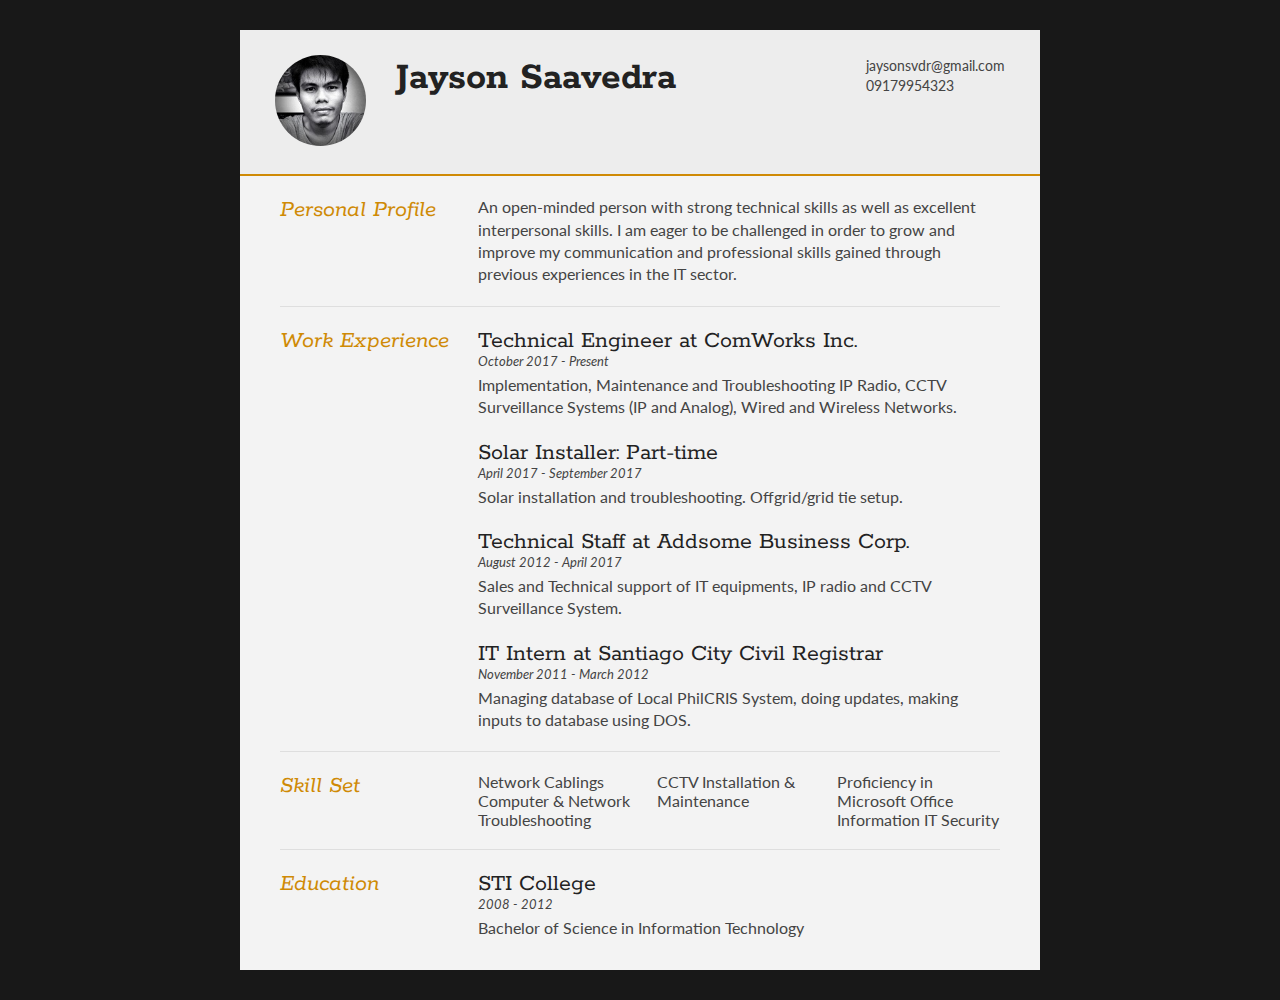
==== index.html @ 4320a198 "Update index.html" ====
<!DOCTYPE html>
<html>
<head>
<title>Jayson Saavedra - Curriculum Vitae</title>

<meta name="viewport" content="width=device-width"/>
<meta name="description" content="The Curriculum Vitae of Jayson Saavedra."/>
<meta charset="UTF-8"> 

<link type="text/css" rel="stylesheet" href="style.css">
<link href='http://fonts.googleapis.com/css?family=Rokkitt:400,700|Lato:400,300' rel='stylesheet' type='text/css'>

<!--[if lt IE 9]>
<script src="//html5shiv.googlecode.com/svn/trunk/html5.js"></script>
<![endif]-->
</head>
<body id="top">
<div id="cv" class="instaFade">
	<div class="mainDetails">
		<div id="headshot" class="quickFade">
			<img src="headshot.jpg" alt="Jayson Saavedra" />
		</div>
		
		<div id="name">
			<h1 class="quickFade delayTwo">Jayson Saavedra</h1>
		</div>
		
		<div id="contactDetails" class="quickFade delayFour">
			<ul>
				<li><a href="mailto:jaysonsvdr@gmail.com" target="_blank">jaysonsvdr@gmail.com</a></li>
				<li>09179954323</li>
			</ul>
		</div>
		<div class="clear"></div>
	</div>
	
	<div id="mainArea" class="quickFade delayFive">
		<section>
			<article>
				<div class="sectionTitle">
					<h1>Personal Profile</h1>
				</div>
				
				<div class="sectionContent">
					<p>An open-minded person with strong technical skills as well as excellent interpersonal skills. I am eager to be challenged in order to grow and improve my communication and professional skills gained through previous experiences in the IT sector.</p>
				</div>
			</article>
			<div class="clear"></div>
		</section>
		
		
		<section>
			<div class="sectionTitle">
				<h1>Work Experience</h1>
			</div>
			
			<div class="sectionContent">
				<article>
					<h2>Technical Engineer at ComWorks Inc.</h2>
					<p class="subDetails">October 2017 - Present</p>
					<p>Implementation, Maintenance and Troubleshooting IP Radio, CCTV Surveillance Systems (IP and
Analog), Wired and Wireless Networks.</p>
				</article>
				
				<article>
					<h2>Solar Installer: Part-time</h2>
					<p class="subDetails">April 2017 - September 2017</p>
					<p>Solar installation and troubleshooting. Offgrid/grid tie setup.</p>
				</article>
				
				<article>
					<h2>Technical Staff at Addsome Business Corp.</h2>
					<p class="subDetails">August 2012 - April 2017</p>
					<p>Sales and Technical support of IT equipments, IP radio and CCTV Surveillance System.</p>
				</article>
				
				<article>
					<h2>IT Intern at Santiago City Civil Registrar</h2>
					<p class="subDetails">November 2011 - March 2012</p>
					<p>Managing database of Local PhilCRIS System, doing updates, making inputs to database using DOS.</p>
				</article>
			</div>
			<div class="clear"></div>
		</section>
		
		
		<section>
			<div class="sectionTitle">
				<h1>Skill Set</h1>
			</div>
			
			<div class="sectionContent">
				<ul class="keySkills">
					<li>Network Cablings</li>
					<li>Computer & Network Troubleshooting</li>
					<li>CCTV Installation & Maintenance</li>
					<li>Proficiency in Microsoft Office</li>
					<li>Information IT Security</li>
				</ul>
			</div>
			<div class="clear"></div>
		</section>
		
		
		<section>
			<div class="sectionTitle">
				<h1>Education</h1>
			</div>
			
			<div class="sectionContent">
				<article>
					<h2>STI College</h2>
					<p class="subDetails">2008 - 2012</p>
					<h3><p>Bachelor of Science in Information Technology</p></h3>
				</article>
			</div>
			<div class="clear"></div>
		</section>
		
	</div>
</div>
<script type="text/javascript">
var gaJsHost = (("https:" == document.location.protocol) ? "https://ssl." : "http://www.");
document.write(unescape("%3Cscript src='" + gaJsHost + "google-analytics.com/ga.js' type='text/javascript'%3E%3C/script%3E"));
</script>
<script type="text/javascript">
var pageTracker = _gat._getTracker("UA-3753241-1");
pageTracker._initData();
pageTracker._trackPageview();
</script>
</body>
</html>
---- style.css ----
html,body,div,span,object,iframe,h1,h2,h3,h4,h5,h6,p,blockquote,pre,abbr,address,cite,code,del,dfn,em,img,ins,kbd,q,samp,small,strong,sub,sup,var,b,i,dl,dt,dd,ol,ul,li,fieldset,form,label,legend,table,caption,tbody,tfoot,thead,tr,th,td,article,aside,canvas,details,figcaption,figure,footer,header,hgroup,menu,nav,section,summary,time,mark,audio,video {
border:0;
font:inherit;
font-size:100%;
margin:0;
padding:0;
vertical-align:baseline;
}

article,aside,details,figcaption,figure,footer,header,hgroup,menu,nav,section {
display:block;
}

html, body {background: #181818; font-family: 'Lato', helvetica, arial, sans-serif; font-size: 16px; color: #222;}

.clear {clear: both;}

p {
	font-size: 1em;
	line-height: 1.4em;
	margin-bottom: 20px;
	color: #444;
}

#cv {
	width: 90%;
	max-width: 800px;
	background: #f3f3f3;
	margin: 30px auto;
}

.mainDetails {
	padding: 25px 35px;
	border-bottom: 2px solid #cf8a05;
	background: #ededed;
}

#name h1 {
	font-size: 2.5em;
	font-weight: 700;
	font-family: 'Rokkitt', Helvetica, Arial, sans-serif;
	margin-bottom: -6px;
}

#name h2 {
	font-size: 2em;
	margin-left: 2px;
	font-family: 'Rokkitt', Helvetica, Arial, sans-serif;
}

#mainArea {
	padding: 0 40px;
}

#headshot {
	width: 12.5%;
	float: left;
	margin-right: 30px;
}

#headshot img {
	width: 100%;
	height: auto;
	-webkit-border-radius: 50px;
	border-radius: 50px;
}

#name {
	float: left;
}

#contactDetails {
	float: right;
}

#contactDetails ul {
	list-style-type: none;
	font-size: 0.9em;
	margin-top: 2px;
}

#contactDetails ul li {
	margin-bottom: 3px;
	color: #444;
}

#contactDetails ul li a, a[href^=tel] {
	color: #444; 
	text-decoration: none;
	-webkit-transition: all .3s ease-in;
	-moz-transition: all .3s ease-in;
	-o-transition: all .3s ease-in;
	-ms-transition: all .3s ease-in;
	transition: all .3s ease-in;
}

#contactDetails ul li a:hover { 
	color: #cf8a05;
}


section {
	border-top: 1px solid #dedede;
	padding: 20px 0 0;
}

section:first-child {
	border-top: 0;
}

section:last-child {
	padding: 20px 0 10px;
}

.sectionTitle {
	float: left;
	width: 25%;
}

.sectionContent {
	float: right;
	width: 72.5%;
}

.sectionTitle h1 {
	font-family: 'Rokkitt', Helvetica, Arial, sans-serif;
	font-style: italic;
	font-size: 1.5em;
	color: #cf8a05;
}

.sectionContent h2 {
	font-family: 'Rokkitt', Helvetica, Arial, sans-serif;
	font-size: 1.5em;
	margin-bottom: -2px;
}

.subDetails {
	font-size: 0.8em;
	font-style: italic;
	margin-bottom: 3px;
}

.keySkills {
	list-style-type: none;
	-moz-column-count:3;
	-webkit-column-count:3;
	column-count:3;
	margin-bottom: 20px;
	font-size: 1em;
	color: #444;
}

.keySkills ul li {
	margin-bottom: 3px;
}

@media all and (min-width: 602px) and (max-width: 800px) {
	#headshot {
		display: none;
	}
	
	.keySkills {
	-moz-column-count:2;
	-webkit-column-count:2;
	column-count:2;
	}
}

@media all and (max-width: 601px) {
	#cv {
		width: 95%;
		margin: 10px auto;
		min-width: 280px;
	}
	
	#headshot {
		display: none;
	}
	
	#name, #contactDetails {
		float: none;
		width: 100%;
		text-align: center;
	}
	
	.sectionTitle, .sectionContent {
		float: none;
		width: 100%;
	}
	
	.sectionTitle {
		margin-left: -2px;
		font-size: 1.25em;
	}
	
	.keySkills {
		-moz-column-count:2;
		-webkit-column-count:2;
		column-count:2;
	}
}

@media all and (max-width: 480px) {
	.mainDetails {
		padding: 15px 15px;
	}
	
	section {
		padding: 15px 0 0;
	}
	
	#mainArea {
		padding: 0 25px;
	}

	
	.keySkills {
	-moz-column-count:1;
	-webkit-column-count:1;
	column-count:1;
	}
	
	#name h1 {
		line-height: .8em;
		margin-bottom: 4px;
	}
}

@media print {
    #cv {
        width: 100%;
    }
}

@-webkit-keyframes reset {
	0% {
		opacity: 0;
	}
	100% {
		opacity: 0;
	}
}

@-webkit-keyframes fade-in {
	0% {
		opacity: 0;
	}
	40% {
		opacity: 0;
	}
	100% {
		opacity: 1;
	}
}

@-moz-keyframes reset {
	0% {
		opacity: 0;
	}
	100% {
		opacity: 0;
	}
}

@-moz-keyframes fade-in {
	0% {
		opacity: 0;
	}
	40% {
		opacity: 0;
	}
	100% {
		opacity: 1;
	}
}

@keyframes reset {
	0% {
		opacity: 0;
	}
	100% {
		opacity: 0;
	}
}

@keyframes fade-in {
	0% {
		opacity: 0;
	}
	40% {
		opacity: 0;
	}
	100% {
		opacity: 1;
	}
}

.instaFade {
    -webkit-animation-name: reset, fade-in;
    -webkit-animation-duration: 1.5s;
    -webkit-animation-timing-function: ease-in;
	
	-moz-animation-name: reset, fade-in;
    -moz-animation-duration: 1.5s;
    -moz-animation-timing-function: ease-in;
	
	animation-name: reset, fade-in;
    animation-duration: 1.5s;
    animation-timing-function: ease-in;
}

.quickFade {
    -webkit-animation-name: reset, fade-in;
    -webkit-animation-duration: 2.5s;
    -webkit-animation-timing-function: ease-in;
	
	-moz-animation-name: reset, fade-in;
    -moz-animation-duration: 2.5s;
    -moz-animation-timing-function: ease-in;
	
	animation-name: reset, fade-in;
    animation-duration: 2.5s;
    animation-timing-function: ease-in;
}
 
.delayOne {
	-webkit-animation-delay: 0, .5s;
	-moz-animation-delay: 0, .5s;
	animation-delay: 0, .5s;
}

.delayTwo {
	-webkit-animation-delay: 0, 1s;
	-moz-animation-delay: 0, 1s;
	animation-delay: 0, 1s;
}

.delayThree {
	-webkit-animation-delay: 0, 1.5s;
	-moz-animation-delay: 0, 1.5s;
	animation-delay: 0, 1.5s;
}

.delayFour {
	-webkit-animation-delay: 0, 2s;
	-moz-animation-delay: 0, 2s;
	animation-delay: 0, 2s;
}

.delayFive {
	-webkit-animation-delay: 0, 2.5s;
	-moz-animation-delay: 0, 2.5s;
	animation-delay: 0, 2.5s;
}
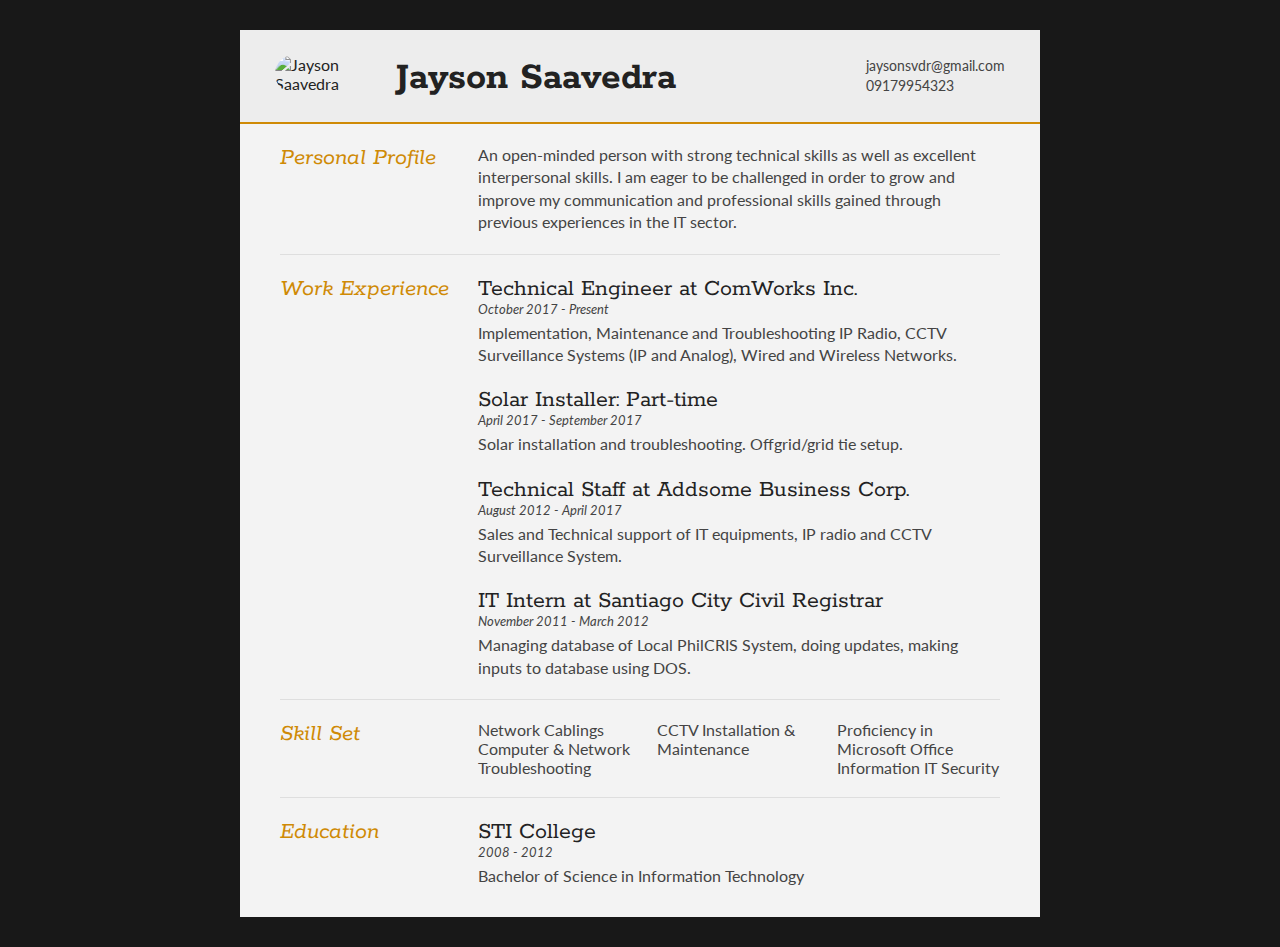
==== commit e7cddd79: "Update index.html" ====
--- a/index.html
+++ b/index.html
@@ -18,7 +18,7 @@
 <div id="cv" class="instaFade">
 	<div class="mainDetails">
 		<div id="headshot" class="quickFade">
-			<img src="headshot.jpg" alt="Jayson Saavedra" />
+			<img src="https://hris.comworks-inc.com/admin/images/1x1/SAAVEDRAJAYSON.jpg" alt="Jayson Saavedra" />
 		</div>
 		
 		<div id="name">
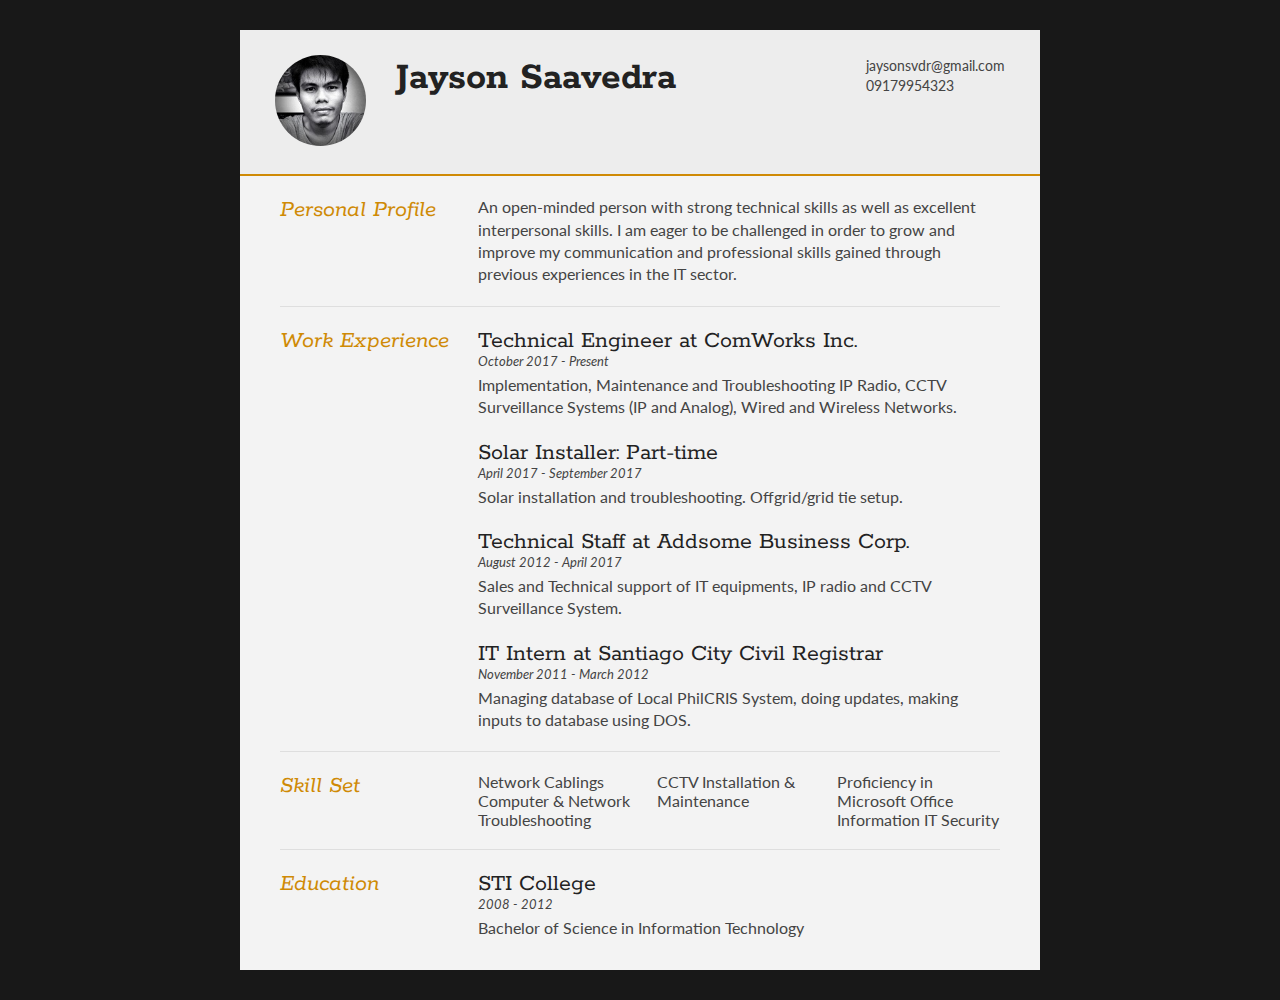
==== commit 55ec127d: "Update index.html" ====
--- a/index.html
+++ b/index.html
@@ -18,7 +18,7 @@
 <div id="cv" class="instaFade">
 	<div class="mainDetails">
 		<div id="headshot" class="quickFade">
-			<img src="https://hris.comworks-inc.com/admin/images/1x1/SAAVEDRAJAYSON.jpg" alt="Jayson Saavedra" />
+			<img src="headshot.jpg" alt="Jayson Saavedra" />
 		</div>
 		
 		<div id="name">
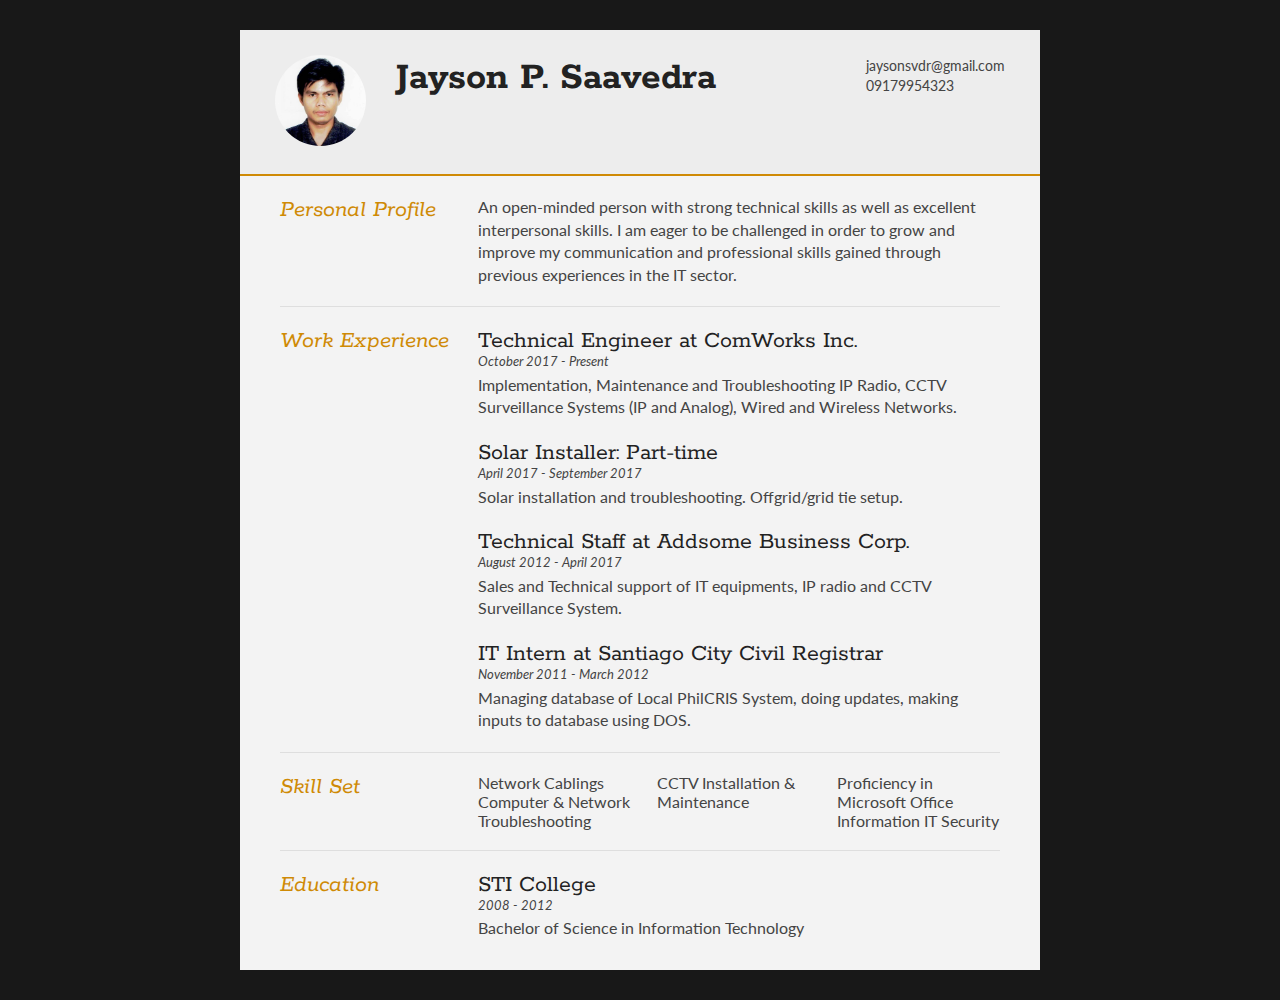
==== commit f9182a3d: "Update index.html" ====
--- a/index.html
+++ b/index.html
@@ -1,7 +1,7 @@
 <!DOCTYPE html>
 <html>
 <head>
-<title>Jayson Saavedra - Curriculum Vitae</title>
+<title>Jayson P. Saavedra - Curriculum Vitae</title>
 
 <meta name="viewport" content="width=device-width"/>
 <meta name="description" content="The Curriculum Vitae of Jayson Saavedra."/>
@@ -22,7 +22,7 @@
 		</div>
 		
 		<div id="name">
-			<h1 class="quickFade delayTwo">Jayson Saavedra</h1>
+			<h1 class="quickFade delayTwo">Jayson P. Saavedra</h1>
 		</div>
 		
 		<div id="contactDetails" class="quickFade delayFour">
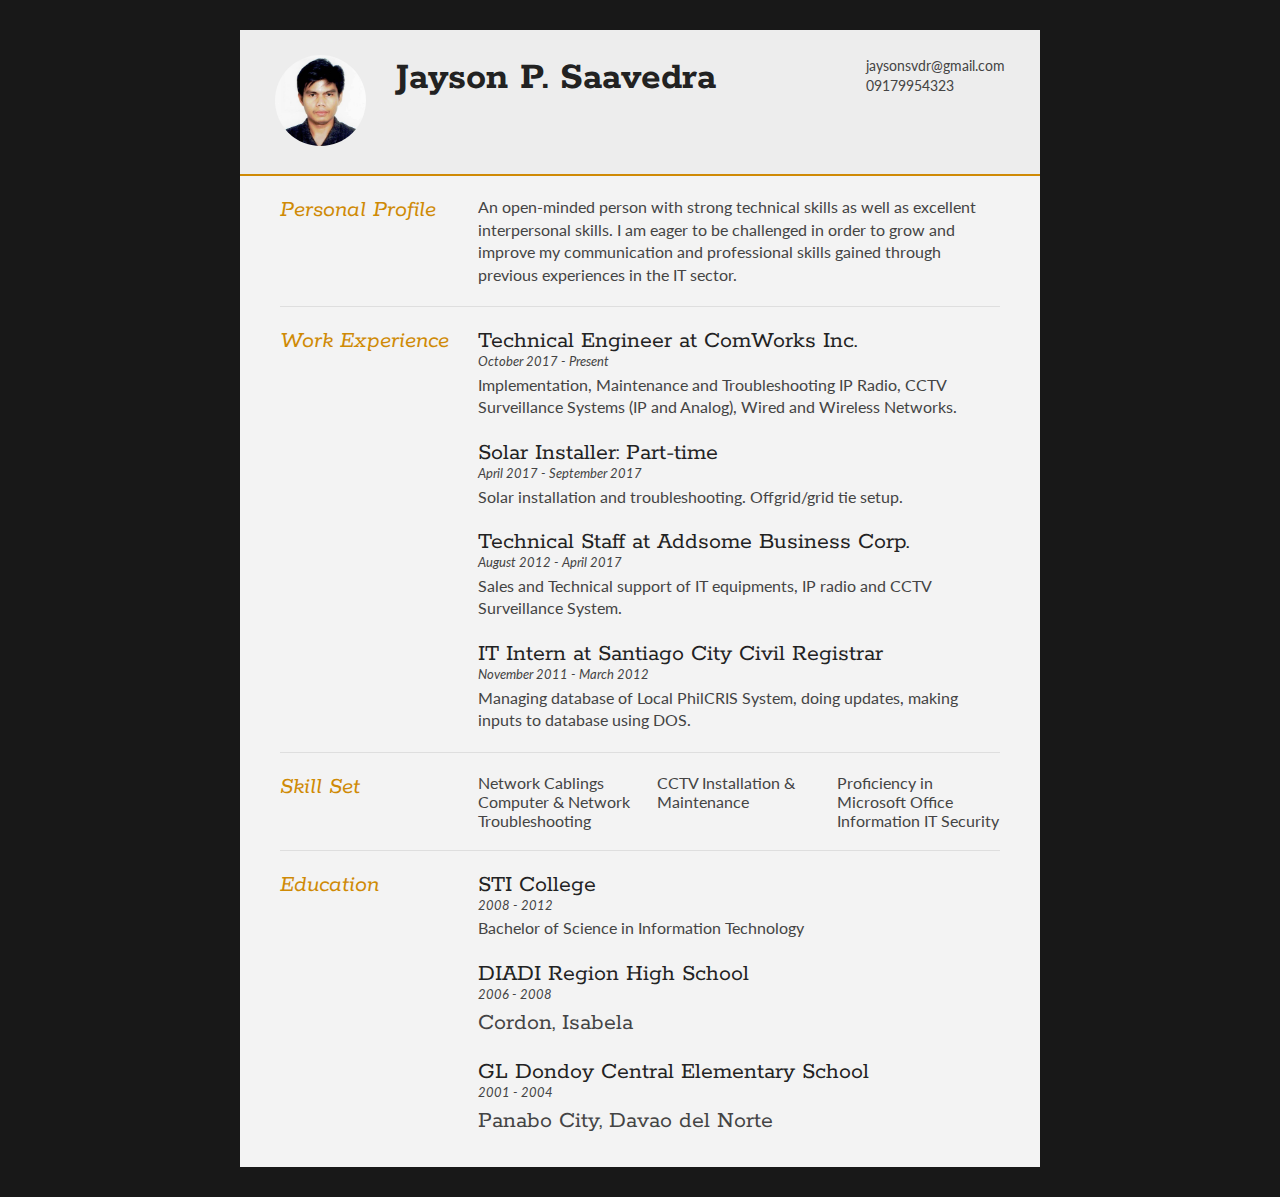
==== commit d62fabb2: "Update index.html" ====
--- a/index.html
+++ b/index.html
@@ -115,6 +115,22 @@
 				</article>
 			</div>
 			<div class="clear"></div>
+			<div class="sectionContent">
+				<article>
+					<h2>DIADI Region High School</h2>
+					<p class="subDetails">2006 - 2008</p>
+					<h2><p>Cordon, Isabela</p></h2>
+				</article>
+			</div>
+			<div class="clear"></div>
+			<div class="sectionContent">
+				<article>
+					<h2>GL Dondoy Central Elementary School</h2>
+					<p class="subDetails">2001 - 2004</p>
+					<h2><p>Panabo City, Davao del Norte</p></h2>
+				</article>
+			</div>
+			<div class="clear"></div>
 		</section>
 		
 	</div>
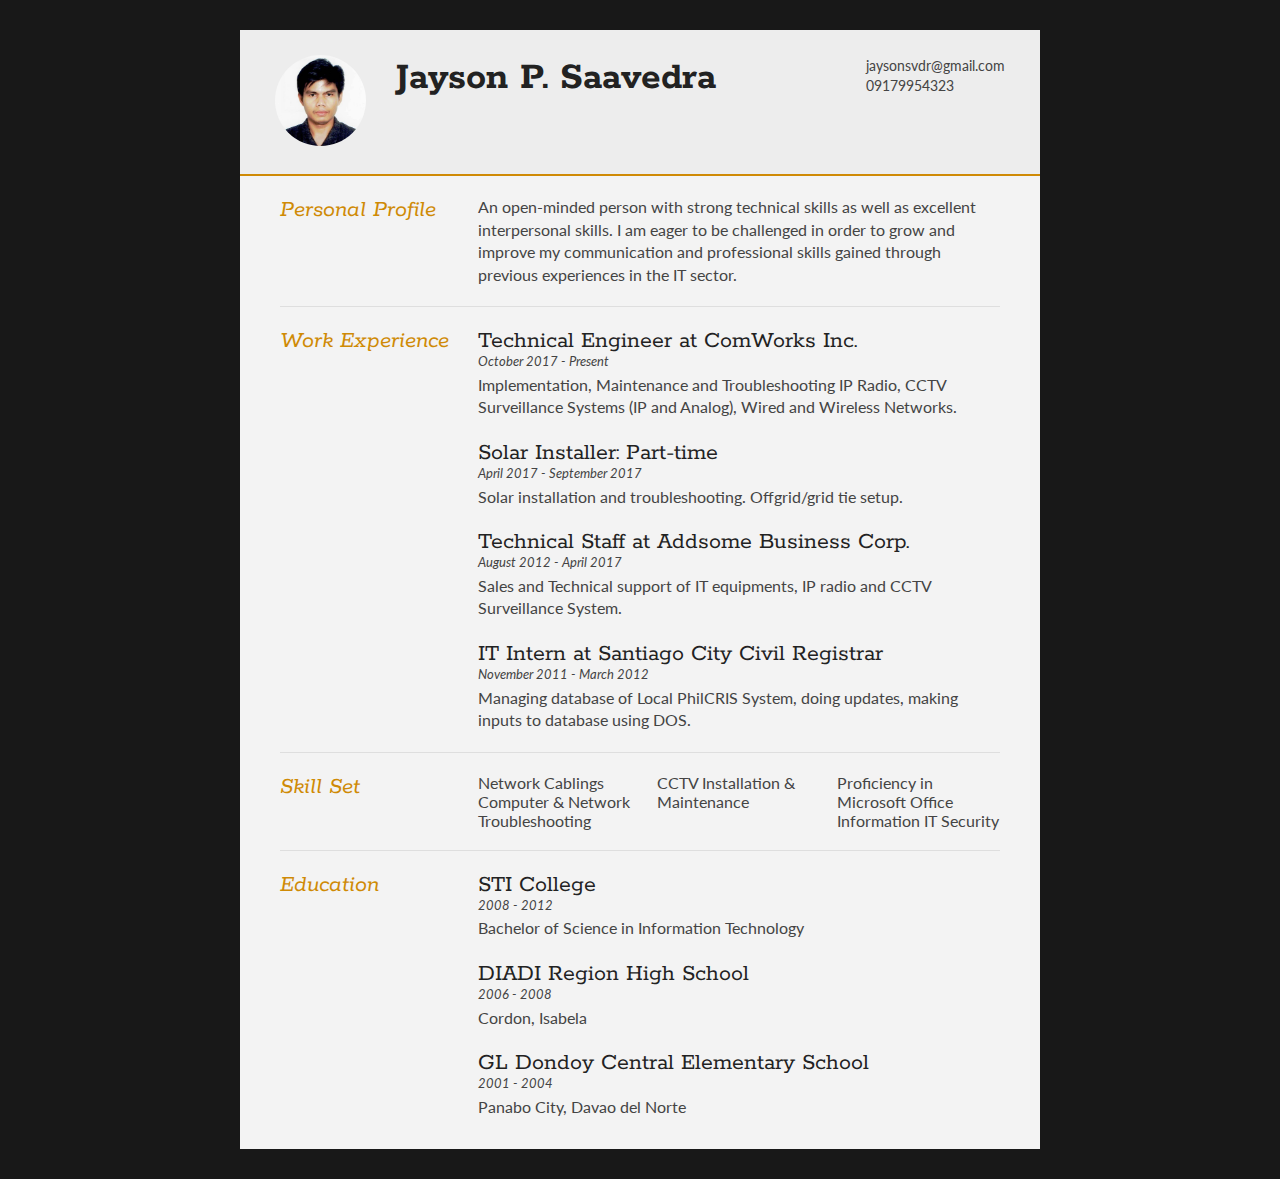
==== commit 10232375: "Update index.html" ====
--- a/index.html
+++ b/index.html
@@ -119,7 +119,7 @@
 				<article>
 					<h2>DIADI Region High School</h2>
 					<p class="subDetails">2006 - 2008</p>
-					<h2><p>Cordon, Isabela</p></h2>
+					<h5><p>Cordon, Isabela</p></h5>
 				</article>
 			</div>
 			<div class="clear"></div>
@@ -127,7 +127,7 @@
 				<article>
 					<h2>GL Dondoy Central Elementary School</h2>
 					<p class="subDetails">2001 - 2004</p>
-					<h2><p>Panabo City, Davao del Norte</p></h2>
+					<h5><p>Panabo City, Davao del Norte</p></h5>
 				</article>
 			</div>
 			<div class="clear"></div>
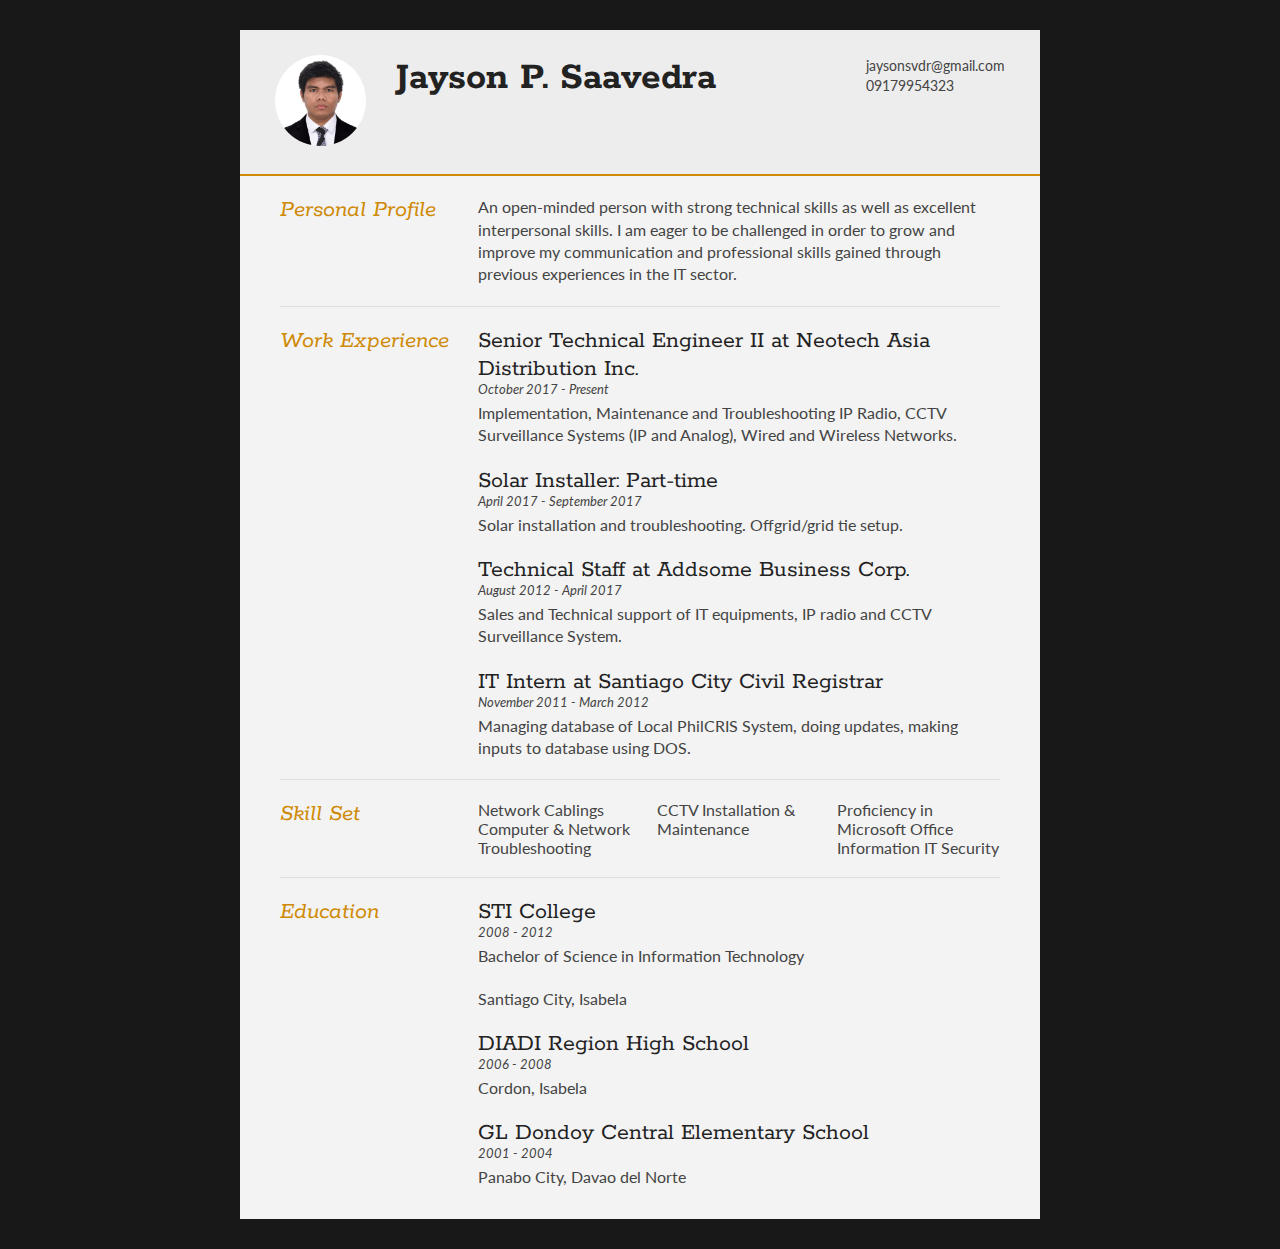
==== commit 43d1249e: "Update index.html" ====
--- a/index.html
+++ b/index.html
@@ -56,7 +56,7 @@
 			
 			<div class="sectionContent">
 				<article>
-					<h2>Technical Engineer at ComWorks Inc.</h2>
+					<h2>Senior Technical Engineer II at Neotech Asia Distribution Inc.</h2>
 					<p class="subDetails">October 2017 - Present</p>
 					<p>Implementation, Maintenance and Troubleshooting IP Radio, CCTV Surveillance Systems (IP and
 Analog), Wired and Wireless Networks.</p>
@@ -112,6 +112,7 @@
 					<h2>STI College</h2>
 					<p class="subDetails">2008 - 2012</p>
 					<h3><p>Bachelor of Science in Information Technology</p></h3>
+					<h5><p>Santiago City, Isabela</p></h5>
 				</article>
 			</div>
 			<div class="clear"></div>
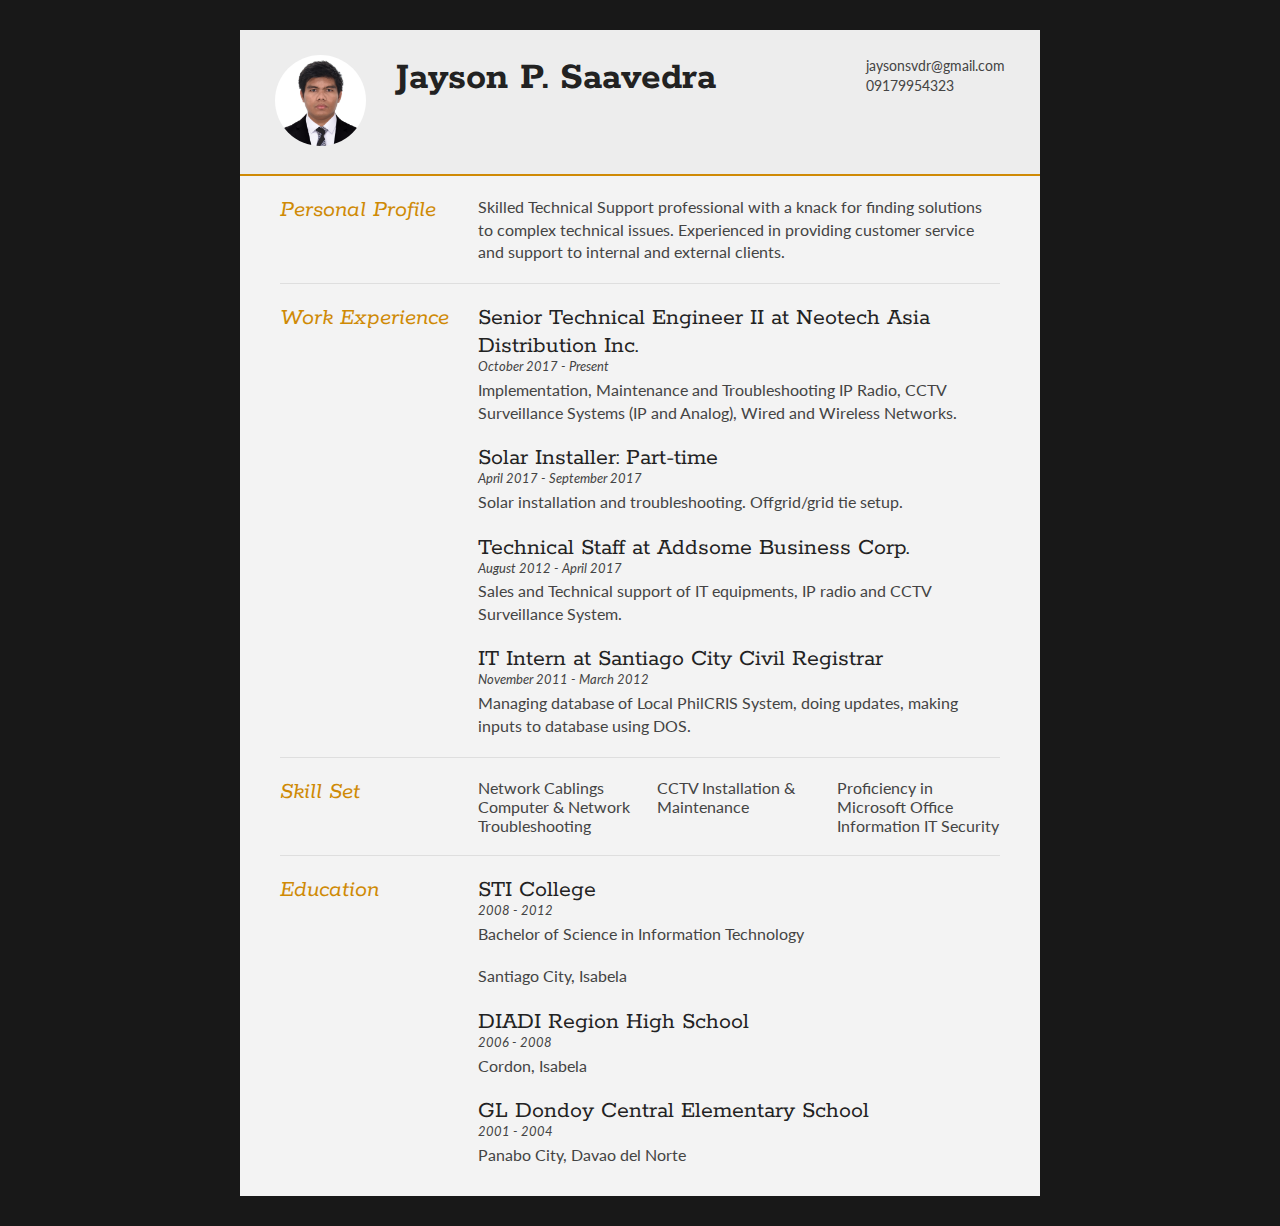
==== commit edda8ec6: "Update index.html" ====
--- a/index.html
+++ b/index.html
@@ -42,7 +42,7 @@
 				</div>
 				
 				<div class="sectionContent">
-					<p>An open-minded person with strong technical skills as well as excellent interpersonal skills. I am eager to be challenged in order to grow and improve my communication and professional skills gained through previous experiences in the IT sector.</p>
+					<p>Skilled Technical Support professional with a knack for finding solutions to complex technical issues. Experienced in providing customer service and support to internal and external clients.</p>
 				</div>
 			</article>
 			<div class="clear"></div>
